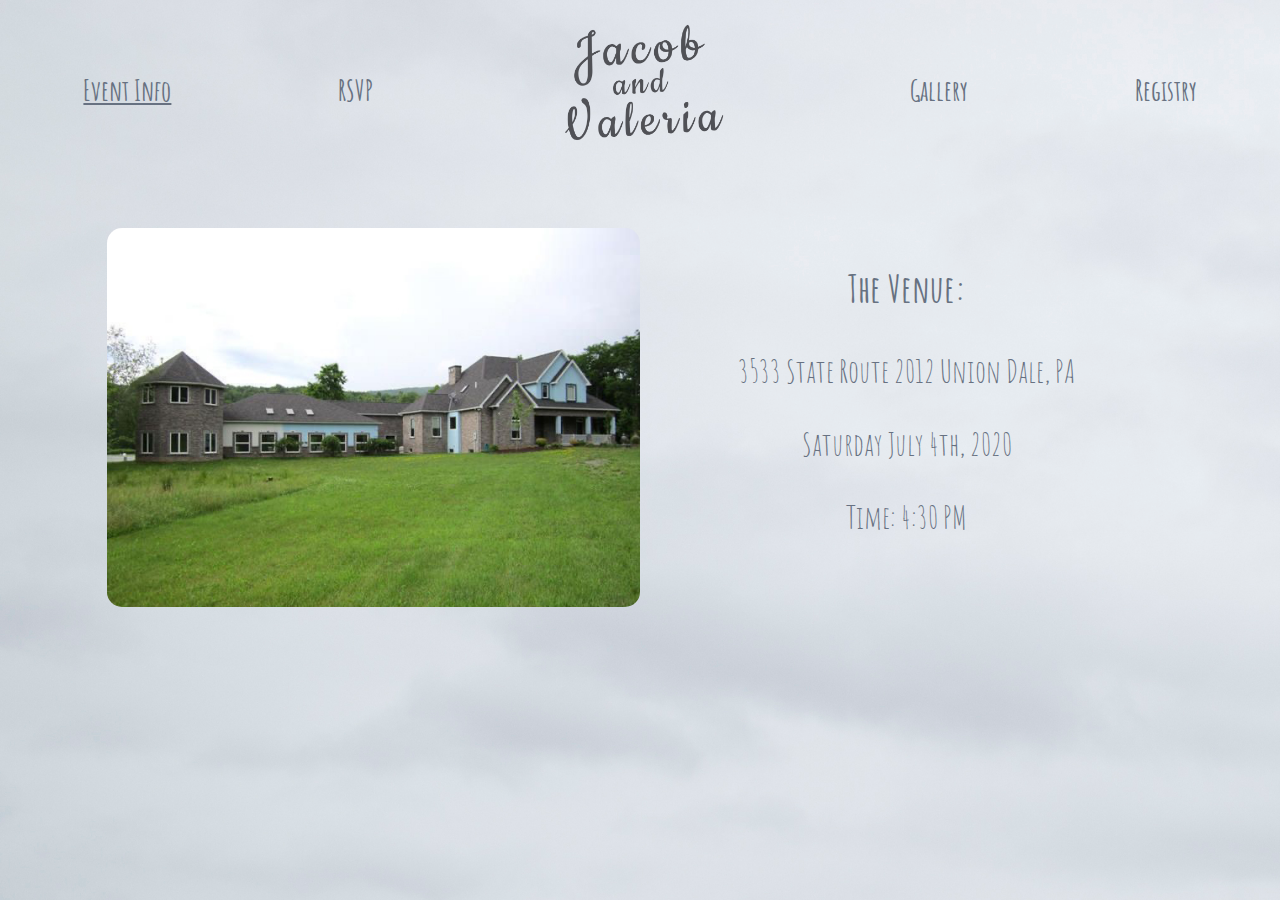
==== eventinfo.html @ 7e6a3536 "site" ====
<!DOCTYPE html>
<html>

<head>
    <meta charset="utf-8" />
    <meta http-equiv="X-UA-Compatible" content="IE=edge">
    <title>Jacob & Valeria</title>
    <meta name="viewport" content="width=device-width, initial-scale=1">
    <link rel="shortcut icon" href="assets/images/favicon.ico">
    <link href="https://fonts.googleapis.com/css?family=Amatic+SC" rel="stylesheet">
    <link rel="stylesheet" type="text/css" href="assets/aurora/css/aurora.css" />
    <link rel="stylesheet" type="text/css" media="screen" href="assets/css/style.css" />
    <link rel="stylesheet" type="text/css" media="screen" href="assets/css/eventinfo.css" />
    <script src="assets/main.js"></script>


    <script src="https://ajax.googleapis.com/ajax/libs/jquery/3.3.1/jquery.min.js">            </script>
    <link href="https://fonts.googleapis.com/css?family=Lora|PT+Serif|Montserrat|Noto+Sans" rel="stylesheet">
    <link href="https://fonts.googleapis.com/icon?family=Material+Icons" rel="stylesheet">
    <link rel="stylesheet" href="https://cdnjs.cloudflare.com/ajax/libs/font-awesome/4.7.0/css/font-awesome.min.css">
    <!--- this one does the fa fa icons -->


</head>

<body>
    <header class="global-nav">
        <nav role="navigation" class="container">
            <div class="nav-wrapper">
                <div class="navsection-primary">
                    <!-- <a class="nav-link" href="ourstory.html">Our Story</a> -->
                    <a class="nav-link" style="text-decoration: underline" href="eventinfo.html">Event Info</a>
                    <a class="nav-link" href="rsvp.html">RSVP</a>
                    <a href="index.html"><img class="nav-img" src="assets/images/wedding-logo-blue.png"></a>
                    <!-- <a class="nav-link" href="weddingparty.html">Wedding Party</a> -->
                    <a class="nav-link" href="gallery.html">Gallery</a>
                    <a class="nav-link" target="_blank" href="https://www.amazon.com/wedding/share/where2nextfam">Registry</a>
                </div>
                <div class="navsection-mobile">
                    <img class="nav-img" src="assets/images/wedding-logo-blue.png">
                    <a class="mobilemenu-wrapper" id="toggle">
                        <span class="bars"></span>
                        <span class="bars"></span>
                        <span class="bars"></span>
                    </a>
                    <div class="overlay" id="overlay">
                        <div class="dropdown">
                            <a class="nav-link" href="index.html">Home</a>
                            <!-- <a class="nav-link" href="ourstory.html">Our Story</a> -->
                            <a class="nav-link" href="eventinfo.html">Event Info</a>
                            <a class="nav-link" href="rsvp.html">RSVP</a>
                            <!-- <a class="nav-link" href="weddingparty.html">Wedding Party</a> -->
                            <a class="nav-link" href="gallery.html">Gallery</a>
                            <a class="nav-link" target="_blank" href="https://www.amazon.com/wedding/share/where2nextfam">Registry</a>
                        </div>
                    </div>
                </div>
            </div>
        </nav>
    </header>
    <div class="grid">
        <div class="row">
            <div class="col-m1 col-s12"></div>
            <div class="col-m5 col-s12 imgContainer">
                <img class="venueImg col-s12" src="assets/images/bnb2.jpg" />
            </div>
            <div class="col-m5 col-s12">
                <div class="event-info-content">
                    <h3>The Venue:</h3>
                    <p>3533 State Route 2012 Union Dale, PA </p>
                    <p>Saturday July 4th, 2020</p>
                    <p>Time: 4:30 PM</p>
                </div>
            </div>
            <div class="col-m1 col-s12"></div>
        </div>

            <div class="col-m1 col-s12 bottom-pad"></div>
        </div>
    </div>
    <script src="assets/main.js"></script>
</body>

</html>
---- assets/aurora/css/aurora.css ----
@import url('https://fonts.googleapis.com/css?family=Rajdhani');
@import url('https://fonts.googleapis.com/css?family=Farsan');
@import url('https://fonts.googleapis.com/css?family=Major+Mono+Display');
/******* Fonts *******/
.font-1 {
  font-family: 'Rajdhani';
}
.font-2{
  font-family: 'Farsan';
}
.font-3{
  font-family: 'Major Mono Display', monospace;;
}

/******* Colors *******/
.main-color {
  color: #103756;
}
.color-2 {
  color: #14446B;
}
.color-3 {
  color: #05668D;
}
.color-4 {
  color: #3EB1BE;
}
.color-5 {
  color: #48F6B2;
}
.color-6 {
color: #838383;
}

.main-bg {
  background-color: #103756;
}
.bg-2 {
  background-color: #14446B;
}
.bg-3 {
  background-color: #05668D;
}
.bg-4 {
  background-color: #3EB1BE;
}
.bg-5 {
  background-color: #48F6B2;
}
.bg-6 {
background-color: #838383;
}

/******* Grid *******/
.grid {
  width : 100%; 
}

.row:before, 
.row:after {
    content:"";
    display: table ;
    clear:both;
}
[class*='col-'] {
  float: left;
  min-height: 1px; 
}
.col-s1 {
  width: 8.3333333333%;
}
.col-s2 {
  width: 16.6666666667%;
}
.col-s3 {
  width: 25%;
}
.col-s4 {
  width: 33.3333333333%;
}
.col-s5 {
  width: 41.6666666667%;
}
.col-s6{
  width: 50%;
}
.col-s7{
  width: 58.3333333333%;
}
.col-s8{
  width: 66.6666666667%;
}
.col-s9{
  width: 75%;
}
.col-s10{
  width: 83.3333333333%;
}
.col-s11{
  width: 91.6666666667%;
}
.col-s12{
  width: 100%;
}
.offset-s1 {
  margin-left: 8.3333333333%;
}
.offset-s2 {
  margin-left: 16.6666666667%;
}
.offset-s3 {
  margin-left: 25%;
}
.offset-s4 {
  margin-left: 33.3333333333%;
}
.offset-s5 {
  margin-left: 41.6666666667%;
}
.offset-s6{
  margin-left: 50%;
}
.offset-s7{
  margin-left: 58.3333333333%;
}
.offset-s8{
  margin-left: 66.6666666667%;
}
.offset-s9{
  margin-left: 75%;
}
.offset-s10{
  margin-left: 83.3333333333%;
}
.offset-s11{
  margin-left: 91.6666666667%;
}
.offset-s12{
  margin-left: 100%;
}

@media only screen and (min-width: 601px) {
  .col-m1 {
    width: 8.3333333333%;
  }
  .col-m2 {
    width: 16.6666666667%;
  }
  .col-m3 {
    width: 25%;
  }
  .col-m4 {
    width: 33.3333333333%;
  }
  .col-m5 {
    width: 41.6666666667%;
  }
  .col-m6{
    width: 50%;
  }
  .col-m7{
    width: 58.3333333333%;
  }
  .col-m8{
    width: 66.6666666667%;
  }
  .col-m9{
    width: 75%;
  }
  .col-m10{
    width: 83.3333333333%;
  }
  .col-m11{
    width: 91.6666666667%;
  }
  .col-m12{
    width: 100%;
  }
  .offset-m1 {
    margin-left: 8.3333333333%;
  }
  .offset-m2 {
    margin-left: 16.6666666667%;
  }
  .offset-m3 {
    margin-left: 25%;
  }
  .offset-m4 {
    margin-left: 33.3333333333%;
  }
  .offset-m5 {
    margin-left: 41.6666666667%;
  }
  .offset-m6{
    margin-left: 50%;
  }
  .offset-m7{
    margin-left: 58.3333333333%;
  }
  .offset-m8{
    margin-left: 66.6666666667%;
  }
  .offset-m9{
    margin-left: 75%;
  }
  .offset-m10{
    margin-left: 83.3333333333%;
  }
  .offset-m11{
    margin-left: 91.6666666667%;
  }
  .offset-m12{
    margin-left: 100%;
  }
}

@media only screen and (min-width: 993px) {
  .col-l1 {
    width: 8.3333333333%;
  }
  .col-l2 {
    width: 16.6666666667%;
  }
  .col-l3 {
    width: 25%;
  }
  .col-l4 {
    width: 33.3333333333%;
  }
  .col-l5 {
    width: 41.6666666667%;
  }
  .col-l6{
    width: 50%;
  }
  .col-l7{
    width: 58.3333333333%;
  }
  .col-l8{
    width: 66.6666666667%;
  }
  .col-l9{
    width: 75%;
  }
  .col-l10{
    width: 83.3333333333%;
  }
  .col-l11{
    width: 91.6666666667%;
  }
  .col-l12{
    width: 100%;
  }
  .offset-l1 {
    margin-left: 8.3333333333%;
  }
  .offset-l2 {
    margin-left: 16.6666666667%;
  }
  .offset-l3 {
    margin-left: 25%;
  }
  .offset-l4 {
    margin-left: 33.3333333333%;
  }
  .offset-l5 {
    margin-left: 41.6666666667%;
  }
  .offset-l6{
    margin-left: 50%;
  }
  .offset-l7{
    margin-left: 58.3333333333%;
  }
  .offset-l8{
    margin-left: 66.6666666667%;
  }
  .offset-l9{
    margin-left: 75%;
  }
  .offset-l10{
    margin-left: 83.3333333333%;
  }
  .offset-l11{
    margin-left: 91.6666666667%;
  }
  .offset-l12{
    margin-left: 100%;
  }
}

@media only screen and (min-width: 1201px) {
  .col-xl1 {
    width: 8.3333333333%;
  }
  .col-xl2 {
    width: 16.6666666667%;
  }
  .col-xl3 {
    width: 25%;
  }
  .col-xl4 {
    width: 33.3333333333%;
  }
  .col-xl5 {
    width: 41.6666666667%;
  }
  .col-xl6{
    width: 50%;
  }
  .col-xl7{
    width: 58.3333333333%;
  }
  .col-xl8{
    width: 66.6666666667%;
  }
  .col-xl9{
    width: 75%;
  }
  .col-xl10{
    width: 83.3333333333%;
  }
  .col-xl11{
    width: 91.6666666667%;
  }
  .col-xl12{
    width: 100%;
  }
  .offset-xl1 {
    margin-left: 8.3333333333%;
  }
  .offset-xl2 {
    margin-left: 16.6666666667%;
  }
  .offset-xl3 {
    margin-left: 25%;
  }
  .offset-xl4 {
    margin-left: 33.3333333333%;
  }
  .offset-xl5 {
    margin-left: 41.6666666667%;
  }
  .offset-xl6{
    margin-left: 50%;
  }
  .offset-xl7{
    margin-left: 58.3333333333%;
  }
  .offset-xl8{
    margin-left: 66.6666666667%;
  }
  .offset-xl9{
    margin-left: 75%;
  }
  .offset-xl10{
    margin-left: 83.3333333333%;
  }
  .offset-xl11{
    margin-left: 91.6666666667%;
  }
  .offset-xl12{
    margin-left: 100%;
  }
}

/******* Nav ********/

/******* Tabs ********/
.tab-con {
  padding: 0 50px;
  box-shadow: 0 3px 5px 0 rgba(black,.2);
}

.tabs {
  position: relative;
  display: flex;
  flex-flow: row nowrap;
  justify-content: space-around;
}

.tab {
  display: block;
  padding: 20px;
  width: 100%;
  text-align: center;
  text-transform: uppercase;
  white-space: nowrap;
  cursor: pointer;
}

.icon,
.text {
    display: inline-block;
    vertical-align: middle;
    cursor: pointer;
}

.icon {
    font-size: 30px;
}

.text {
    font-size: 20px;
    margin-left: 10px;
}

.tab .active {
    font-weight: 300;
}

.indicator {
position: absolute;
bottom: 0;
height: 3px;
}
---- assets/css/style.css ----
body{
  margin:0;
  background: url("../images/weddingwebsitebg.jpg");
  background-size: 100%;
  background-attachment: fixed;
  font-family: 'Amatic SC', cursive;
}

.nav-bar{  
  display: flex;
  flex-direction: row;
  justify-content: space-around;
  align-items: center;
  margin-top: 1em;
}

.nav-img {
  max-height: 9em;
}

.nav-link {
  -webkit-transition: all 300ms ease-in-out;
  -moz-transition: all 300ms ease-in-out;
  -o-transition: all 300ms ease-in-out;
  transition: all 300ms ease-in-out;
  color: #677181;
  text-decoration: none;
  font-size: 1.75em;
  font-weight: bold;
}

.nav-link:hover {
  -webkit-transition: all 300ms ease-in-out;
  -moz-transition: all 300ms ease-in-out;
  -o-transition: all 300ms ease-in-out;
  transition: all 300ms ease-in-out;
  color: rgb(243, 45, 38);;
}

.home-content-left {
  float: left;
  margin-left: 0.75em;
  font-size: 3em;
  margin-top: 2em;
  color: #677181;
}

.home-content-right {
  float: right;
  margin-right: 0.75em;
  font-size: 3em;
  margin-top: 2em;
  color: #677181;
}

/* mobile menu */
@media only screen and (max-width: 600px) {
    .nav-bar {
      display: none;
    }
}

@media only screen and (min-width: 600px) {
  .nav-mobile {
    display: none;
  }
}




/* General Styling for Navigation */
.global-nav {
    z-index: 500;
}

.navsection-primary {
  display: flex;
  flex-direction: row;
  justify-content: space-around;
  align-items: center;
  margin-top: 1em;
}

/* Styling Logo Section */
.navsection-logo {
  -webkit-box-flex: 1;
      -ms-flex: 1 0 auto;
          flex: 1 0 auto;
}

/* Styling Mobile Section */
.navsection-mobile {
    display: none;
    position: relative;
}

/* H2 for SR */
.navsection-mobile h2 {
  font-size: 0;
}

.mobilemenu-wrapper {
  display: -webkit-box;
  display: -ms-flexbox;
  display: flex;
  -ms-flex-pack: distribute;
      justify-content: space-around;
  -webkit-box-orient: vertical;
  -webkit-box-direction: normal;
      -ms-flex-direction: column;
          flex-direction: column;
  -webkit-box-align: center;
      -ms-flex-align: center;
          align-items: center;
  cursor: pointer;
  height: 26px;
  width: 30px;
  z-index: 5000;
}

.mobilemenu-wrapper.active .bars:nth-child(1) {
  -webkit-transform: translateX(3px);
        transform: translateX(3px);
}

.mobilemenu-wrapper.active .bars:nth-child(2) {
   -webkit-transform: translateX(-700%);
         transform: translateX(-700%);
  opacity: 0;
}

.mobilemenu-wrapper.active .bars:nth-child(3) {
  -webkit-transform: translateX(3px);
        transform: translateX(3px);
}

.bars {
  background: #677181;
  display: block;
  border-radius: 4px;
  height: 4px;
  width: 100%;
  -webkit-transition: all 0.35s ease;
  transition: all 0.35s ease;
}

.overlay {
    background: rgba(0,0,0,0.85);
    display: -webkit-box;
    display: -ms-flexbox;
    display: flex;
    -webkit-box-orient: vertical;
    -webkit-box-direction: normal;
        -ms-flex-direction: column;
            flex-direction: column;
    -webkit-box-pack: start;
        -ms-flex-pack: start;
            justify-content: flex-start;
    -webkit-box-align: center;
        -ms-flex-align: center;
            align-items: center;
    position: fixed;
    top: 0;
    left: 0;
    width: 100%;
    height: 0;
    visibility: hidden;
    -webkit-transition: visibility 0.35s, height 0.35s;
    transition: visibility 0.35s, height 0.35s;
    z-index: 1000;
    overflow: auto; /* Set scroll for content heavy menus */
}

.overlay.open {
  visibility: visible;
  height: 100%;
}
.overlay.open li {
  -webkit-animation: fadeInRight 0.5s ease forwards;
          animation: fadeInRight 0.5s ease forwards;
  -webkit-animation-delay: 0.35s;
          animation-delay: 0.35s;
}

.overlay.open li:nth-of-type(2) {
  -webkit-animation-delay: 0.4s;
          animation-delay: 0.4s;
}

.overlay.open li:nth-of-type(3) {
  -webkit-animation-delay: 0.45s;
          animation-delay: 0.45s;
}

.overlay.open li:nth-of-type(4) {
  -webkit-animation-delay: 0.50s;
          animation-delay: 0.50s;
}

.overlay.open li:nth-of-type(5) {
  -webkit-animation-delay: 0.55s;
          animation-delay: 0.55s;  
}

.overlay div {
  font-size: 32px;
  margin: 40px 0 0;
  text-align: center;
}

.overlay ul {
  display: inline-block;
  margin: 40px 0 0;
  position: relative;
  height: 100%;
}

.overlay ul li {
  display: block;
  min-height: 50px;
  position: relative;
  opacity: 0;
}

.overlay ul li a {
  display: block;
  position: relative;
  overflow: hidden;
}

/* Keyframes */
@-webkit-keyframes fadeInRight {
  0% {
    opacity: 0;
    -webkit-transform: translate3d(70px,0px,0px);
	        transform: translate3d(70px,0px,0px)
  }
  100% {
    opacity: 1;
	-webkit-transform: translate3d(0px,0px,0px);
	        transform: translate3d(0px,0px,0px)
  }
}

@keyframes fadeInRight {
  0% {
    opacity: 0;
	-webkit-transform: translate3d(70px,0px,0px);
	        transform: translate3d(70px,0px,0px)
  }
  100% {
    opacity: 1;
	-webkit-transform: translate3d(0px,0px,0px);
	        transform: translate3d(0px,0px,0px)
  }
}

/* Media Q */
@media (max-width: 992px) {
  .navsection-mobile {
  display: -webkit-box;
  display: -ms-flexbox;
  display: flex;
  flex-direction: row;
  justify-content: space-between;
  align-items: center;
  margin-top: 1em;
  padding-left: 1em;
  padding-right: 1em;
  }

  body {
    background-size: 300%;
    background-position-x: center
  }
  
  .navsection-primary {
    display: none;
  }

  .nav-img {
    max-height: 5em;
  }

  .dropdown {
    display: -webkit-box;
    display: -ms-flexbox;
    display: flex;
    flex-direction: column;
    justify-content: space-evenly;
    align-items: center;
    margin-top: 1em;
    padding-left: 1em;
    padding-right: 1em;
    padding-top: 1em;
  }

  .nav-link {
    font-size: 1em;
    padding-top:1em;
  }

  .home-content-left {
    float: left;
    margin-left: 0.75em;
    font-size: 1.7em;
    margin-top: 1.5em;
    padding: 0;
    color: #677181;
  }
  
  .home-content-right {
    float: right;
    margin-right: 0.75em;
    font-size: 1.7em;
    margin-top: 0.5em;
    padding: 0;
    color: #677181;
  }

  .mobile-home-content {
    margin: 0;
    font-weight: bold;
  }

}

@media (min-width: 992px) {
  .navsection-logo {
    display: none;
  }
}
---- assets/css/eventinfo.css ----
.event-info-content {
  border-radius: 15px;
  color: #677181;
  /* background-color: rgba(0, 0, 0, 0.459); */
  text-align: center;
  font-size: 2em;
}

body {
  background-image: url(../images/bg.jpg);
  background-size: cover;
}

.venueImg {
  border-radius: 15px;
}

.venue {
  margin-top: 10em;
}

.row {
  margin-top: 4em;
}

.bottom-pad {
  padding-bottom: 2em;
}

table {
  border-collapse: collapse;
  font-size: 0.8em;
  margin-bottom: 3em;
}

table, th, td {
  border: 1px solid #677181;
}

.backgroundTable {
  background-color: rgba(240, 248, 255, 0.534);
}


@media screen and (max-width: 601px) {
  .event-info-content  {
    margin-top: 0.5em !important;
  }
  .venueImg {
    padding-left: 1em;
    padding-right: 1em;
    max-width: 20em;
    max-height: 15em;
    text-align: center;
    border-radius: 11% !important;
  }

  h4{
    margin: 0.5em;
  }

  table {
    margin-bottom: 3em;
  }

  table, th, td {
    margin: 1em;
  }

  .venue {
    margin-top: 2em;
  }

  .imgContainer {
    display: flex;
    justify-content: center;
  }
}
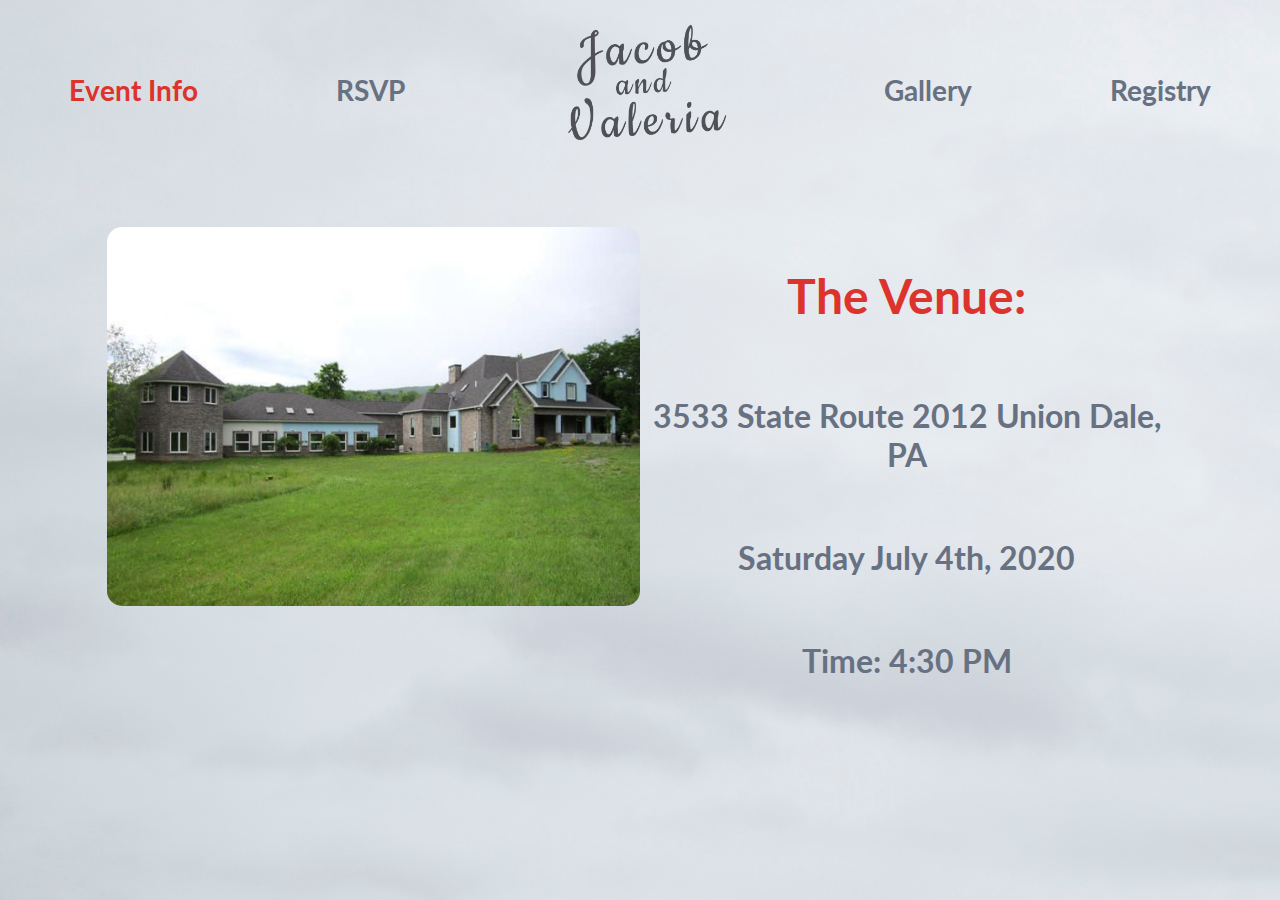
==== commit b973da12: "font update, color update, alignment updates" ====
--- a/eventinfo.html
+++ b/eventinfo.html
@@ -29,7 +29,7 @@
             <div class="nav-wrapper">
                 <div class="navsection-primary">
                     <!-- <a class="nav-link" href="ourstory.html">Our Story</a> -->
-                    <a class="nav-link" style="text-decoration: underline" href="eventinfo.html">Event Info</a>
+                    <a class="nav-link" style="color: rgb(221, 51, 45);" href="eventinfo.html">Event Info</a>
                     <a class="nav-link" href="rsvp.html">RSVP</a>
                     <a href="index.html"><img class="nav-img" src="assets/images/wedding-logo-blue.png"></a>
                     <!-- <a class="nav-link" href="weddingparty.html">Wedding Party</a> -->
@@ -65,11 +65,11 @@
                 <img class="venueImg col-s12" src="assets/images/bnb2.jpg" />
             </div>
             <div class="col-m5 col-s12">
-                <div class="event-info-content">
-                    <h3>The Venue:</h3>
-                    <p>3533 State Route 2012 Union Dale, PA </p>
-                    <p>Saturday July 4th, 2020</p>
-                    <p>Time: 4:30 PM</p>
+                <div class="event-info-content" style="display: flex; flex-direction: column; justify-content: center; align-items: center;">
+                    <h2 style="color: rgb(221, 51, 45);font-weight: bold">The Venue:</h2>
+                    <p style="font-weight: bold">3533 State Route 2012 Union Dale, PA </p>
+                    <p style="font-weight: bold">Saturday July 4th, 2020</p>
+                    <p style="font-weight: bold">Time: 4:30 PM</p>
                 </div>
             </div>
             <div class="col-m1 col-s12"></div>
--- a/assets/css/style.css
+++ b/assets/css/style.css
@@ -1,9 +1,11 @@
+@import url('https://fonts.googleapis.com/css?family=Lato:100&display=swap');
+
 body{
   margin:0;
   background: url("../images/weddingwebsitebg.jpg");
   background-size: 100%;
   background-attachment: fixed;
-  font-family: 'Amatic SC', cursive;
+  font-family: 'Lato', sans-serif;
 }
 
 .nav-bar{  
@@ -34,7 +36,7 @@
   -moz-transition: all 300ms ease-in-out;
   -o-transition: all 300ms ease-in-out;
   transition: all 300ms ease-in-out;
-  color: rgb(243, 45, 38);;
+  color: rgb(221, 51, 45);
 }
 
 .home-content-left {
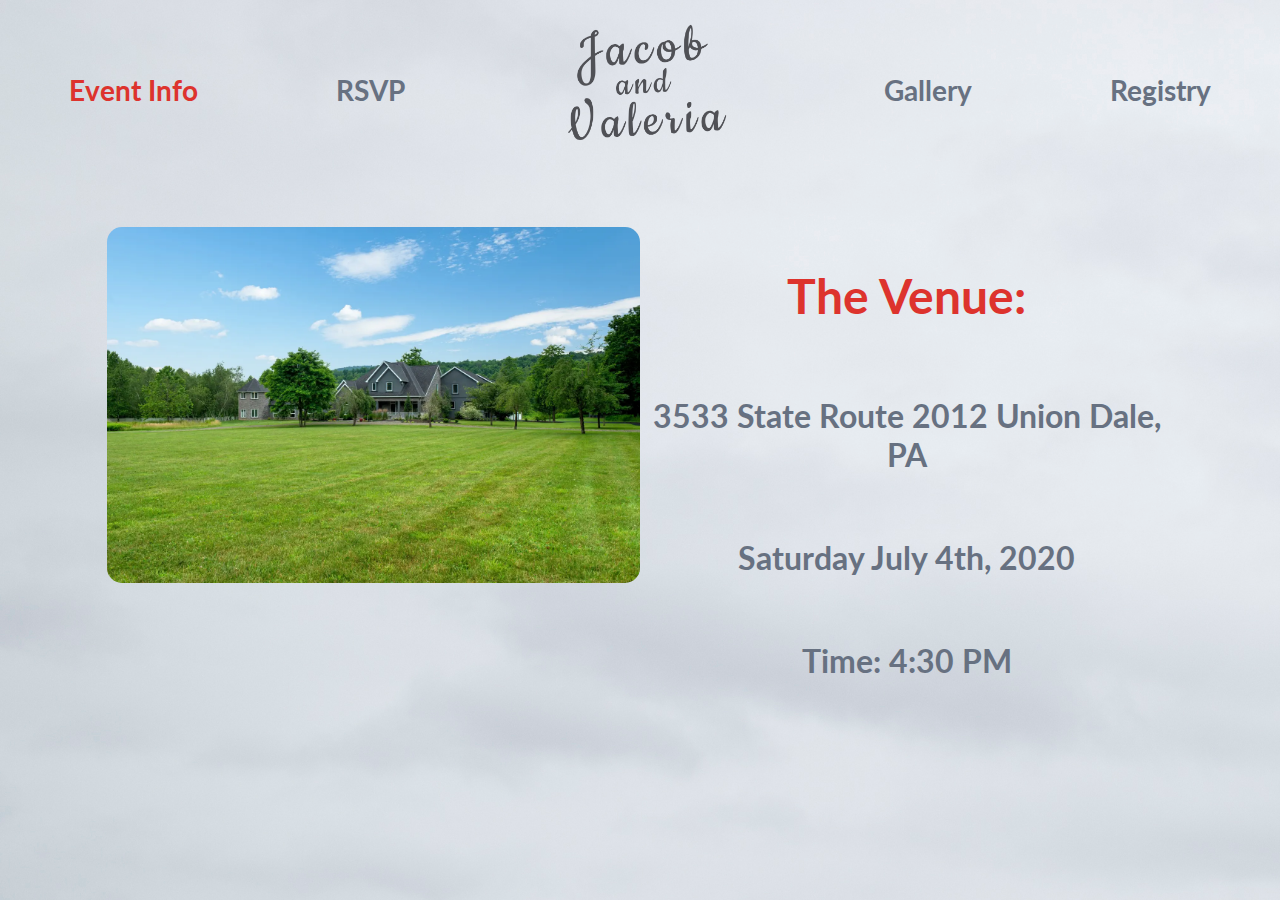
==== commit fe49c39f: "venue image" ====
--- a/eventinfo.html
+++ b/eventinfo.html
@@ -62,7 +62,7 @@
         <div class="row">
             <div class="col-m1 col-s12"></div>
             <div class="col-m5 col-s12 imgContainer">
-                <img class="venueImg col-s12" src="assets/images/bnb2.jpg" />
+                <img class="venueImg col-s12" src="assets/images/bnb2.png" />
             </div>
             <div class="col-m5 col-s12">
                 <div class="event-info-content" style="display: flex; flex-direction: column; justify-content: center; align-items: center;">
